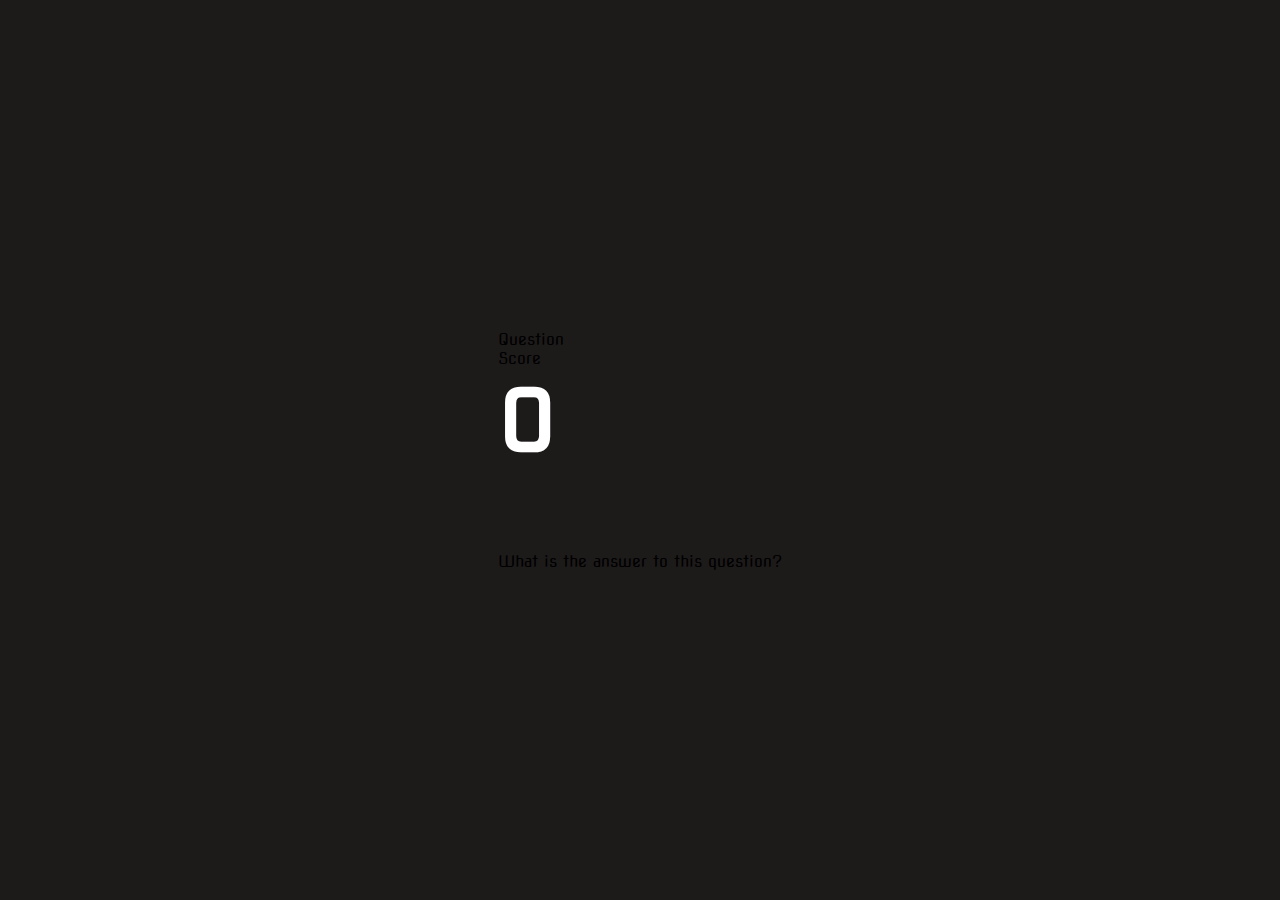
==== game.html @ 812c7e3a "home page done" ====
<!DOCTYPE html>
<html lang="en">
  <head>
    <meta charset="UTF-8" />
    <meta http-equiv="X-UA-Compatible" content="IE=edge" />
    <meta name="viewport" content="width=device-width, initial-scale=1.0" />
    <title>Quiz Page</title>
    <link rel="stylesheet" href="style.css" />
    <link rel="stylesheet" href="game.css" />
  </head>
  <body>
    <div class="container">
      <div id="game" class="justify-center flex-column">
        <div id="hud">
          <div class="hud-item">
            <p id="progressText" class="hud-prefix">Question</p>
            <div id="progressBar">
              <div id="progressBarFull"></div>
            </div>
          </div>
          <div class="hud-item">
            <p class="hud-prefix">Score</p>
            <h1 class="hud-main-text" id="score">0</h1>
          </div>
        </div>
        <div id="question">What is the answer to this question?</div>
        <div class="choice-container"></div>
      </div>
    </div>
  </body>
</html>
---- style.css ----
@import url("https://fonts.googleapis.com/css2?family=Nova+Square&family=Roboto:wght@100;300;400;500;700;900&display=swap");

:root {
  background-color: rgba(29, 26, 26);
}

* {
  box-sizing: border-box;
  margin: 0;
  padding: 0;
  /* font-size: 62.5%; */
  font-family: "Nova Square", cursive;
}

h1 {
  font-size: 5.4rem;
  color: white;
  margin-bottom: 5rem;
}

h2 {
  font-size: 4.2rem;
  margin-bottom: 4rem;
}

.container {
  width: 100vw;
  height: 100vh;
  display: flex;
  justify-content: center;
  align-items: center;
  max-width: 80rem;
  margin: 0 auto;
  padding: 2rem;
}

.flex-column {
  display: flex;
  flex-direction: column;
}

.flex-center {
  justify-content: center;
  align-items: center;
}

.justify-center {
  justify-content: center;
}

.text-center {
  text-align: center;
}

.hidden {
  display: none;
}

.btn {
  font-size: 2.4rem;
  padding: 2rem 0;
  width: 30rem;
  text-align: center;
  margin-bottom: 1rem;
  color: rgb(28, 26, 26);
  background: linear-gradient(
    90deg,
    rgb(18, 92, 255) 0%,
    rgb(0, 102, 255) 100%
  );
  border-radius: 4px;
}

.btn:hover {
  cursor: pointer;
  box-shadow: 0 0.4rem 1.4rem 0 rgba(8, 114, 244, 0.6);
  transition: transform 150ms;
  transform: scale(1.03);
}

.btn[disabled]:hover {
  cursor: not-allowed;
  box-shadow: none;
  transform: none;
}

#highscore-btn {
  background: linear-gradient(
    90deg,
    rgb(255, 247, 9) 0%,
    rgb(240, 221, 6) 100%
  );
}

#highscore-btn:hover {
  box-shadow: 0 0.4rem 1.4rem 0 rgba(255, 255, 0, 0.5);
}

.fa-crown {
  font-size: 2.5rem;
  margin-left: 1rem;
}
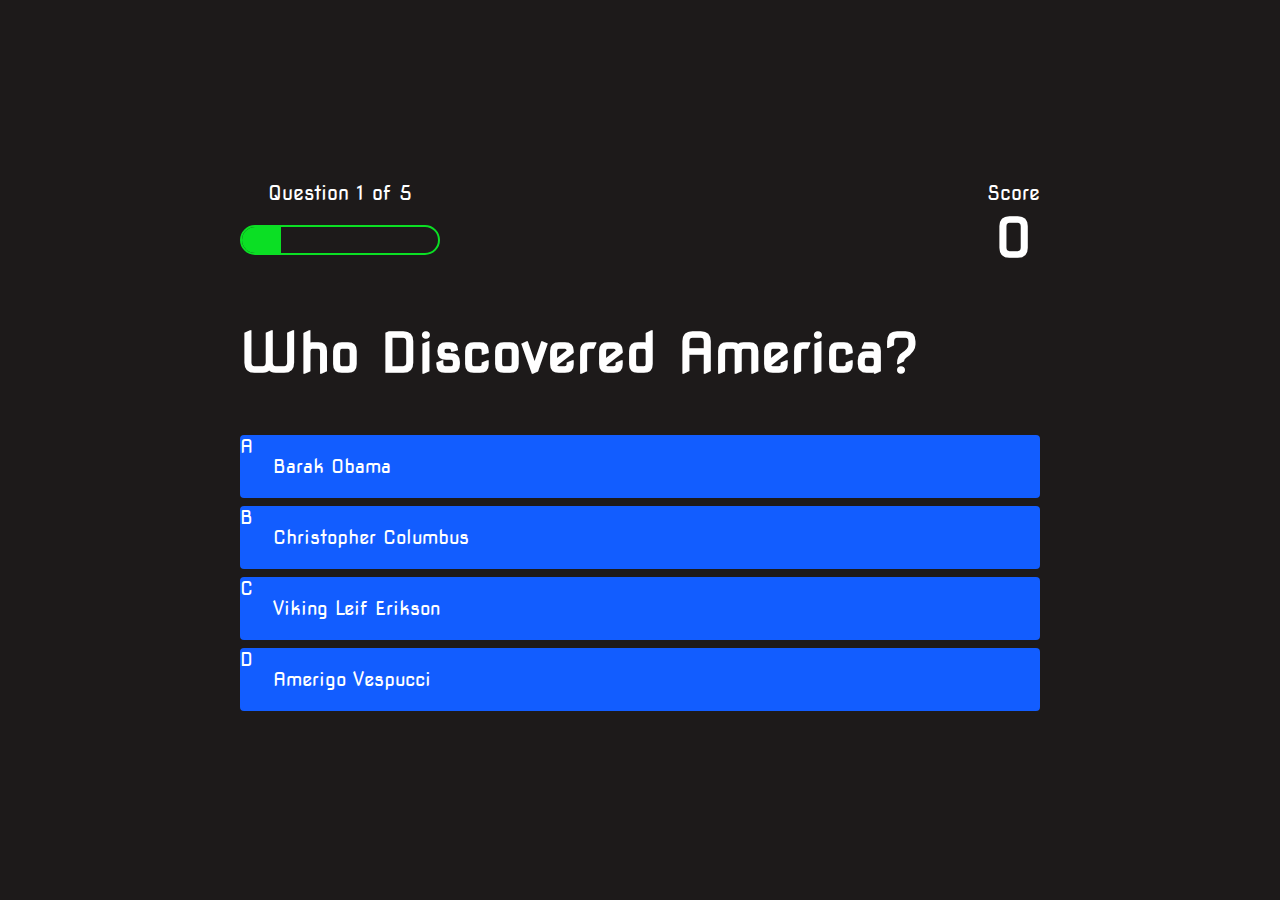
==== commit 5a154df0: "done" ====
--- a/game.html
+++ b/game.html
@@ -23,9 +23,25 @@
             <h1 class="hud-main-text" id="score">0</h1>
           </div>
         </div>
-        <div id="question">What is the answer to this question?</div>
-        <div class="choice-container"></div>
+        <h1 id="question">What is the answer to this question?</h1>
+        <div class="choice-container">
+          <p class="coice-prefix">A</p>
+          <p class="choice-text" data-number="1">Choice</p>
+        </div>
+        <div class="choice-container">
+          <p class="coice-prefix">B</p>
+          <p class="choice-text" data-number="2">Choice 2</p>
+        </div>
+        <div class="choice-container">
+          <p class="coice-prefix">C</p>
+          <p class="choice-text" data-number="3">Choice 3</p>
+        </div>
+        <div class="choice-container">
+          <p class="coice-prefix">D</p>
+          <p class="choice-text" data-number="4">Choice 4</p>
+        </div>
       </div>
     </div>
+    <script src="./game.js"></script>
   </body>
 </html>
--- a/style.css
+++ b/style.css
@@ -8,7 +8,7 @@
   box-sizing: border-box;
   margin: 0;
   padding: 0;
-  /* font-size: 62.5%; */
+  font-size: 62.5%;
   font-family: "Nova Square", cursive;
 }
 
@@ -100,3 +100,48 @@
   font-size: 2.5rem;
   margin-left: 1rem;
 }
+
+/* End Page CSS */
+
+.end-form-container {
+  width: 100%;
+  display: flex;
+  flex-direction: column;
+  align-items: center;
+  max-width: 30rem;
+}
+
+input {
+  margin-bottom: 1rem;
+  width: 20rem;
+  padding: 1.5rem;
+  font-size: 1.8rem;
+  border: none;
+  box-shadow: 0 0.1rem 1.4rem 0 rgba(86, 185, 235, 0.5);
+}
+
+input::placeholder {
+  color: #aaa;
+}
+
+#username {
+  margin-bottom: 3rem;
+  width: 100%;
+  outline: none;
+}
+
+#end-text {
+  font-size: 2.4rem;
+  color: #fff;
+  text-align: center;
+}
+
+#saveScoreBtn {
+  border: none;
+}
+
+.fa-home {
+  margin-left: 1rem;
+  font-style: 2rem;
+  color: rgb(28, 26, 26);
+}
--- a/game.css
+++ b/game.css
@@ -0,0 +1,82 @@
+body {
+  color: #fff;
+}
+
+.choice-container {
+  display: flex;
+  margin-bottom: 0.8rem;
+  width: 100%;
+  border-radius: 4px;
+  background: rgb(18, 93, 255);
+  font-size: 3rem;
+  min-width: 80rem;
+}
+
+.choice-container:hover {
+  cursor: pointer;
+  box-shadow: 0 0.4rem 1.4rem 0 rgba(6, 103, 247, 0.5);
+  transform: scale(1.02);
+  transform: transform 100ms;
+}
+
+.choice-prefix {
+  padding: 2rem 2.5rem;
+  color: white;
+}
+
+.choice-text {
+  padding: 2rem;
+  width: 100%;
+}
+
+.correct {
+  background: linear-gradient(
+    32deg,
+    rgba(11, 223, 36) 0%,
+    rgb(41, 232, 111) 100%
+  );
+}
+
+.incorrect {
+  background: linear-gradient(
+    32deg,
+    rgba(230, 29, 29, 1) 0%,
+    rgb(224, 11, 11, 1) 100%
+  );
+}
+
+/* Heads up Display */
+#hud {
+  display: flex;
+  justify-content: space-between;
+}
+
+.hud-prefix {
+  text-align: center;
+  font-size: 2rem;
+}
+
+.hud-main-text {
+  text-align: center;
+}
+
+#progressBar {
+  width: 20rem;
+  height: 3rem;
+  border: 0.2rem solid rgb(11, 223, 36);
+  margin-top: 2rem;
+  border-radius: 50px;
+  overflow: hidden;
+}
+
+#progressBarFull {
+  height: 100%;
+  background: rgb(11, 223, 36);
+  width: 0%;
+}
+
+@media screen and (max-width: 768px) {
+  .choice-container {
+    min-width: 40rem;
+  }
+}
